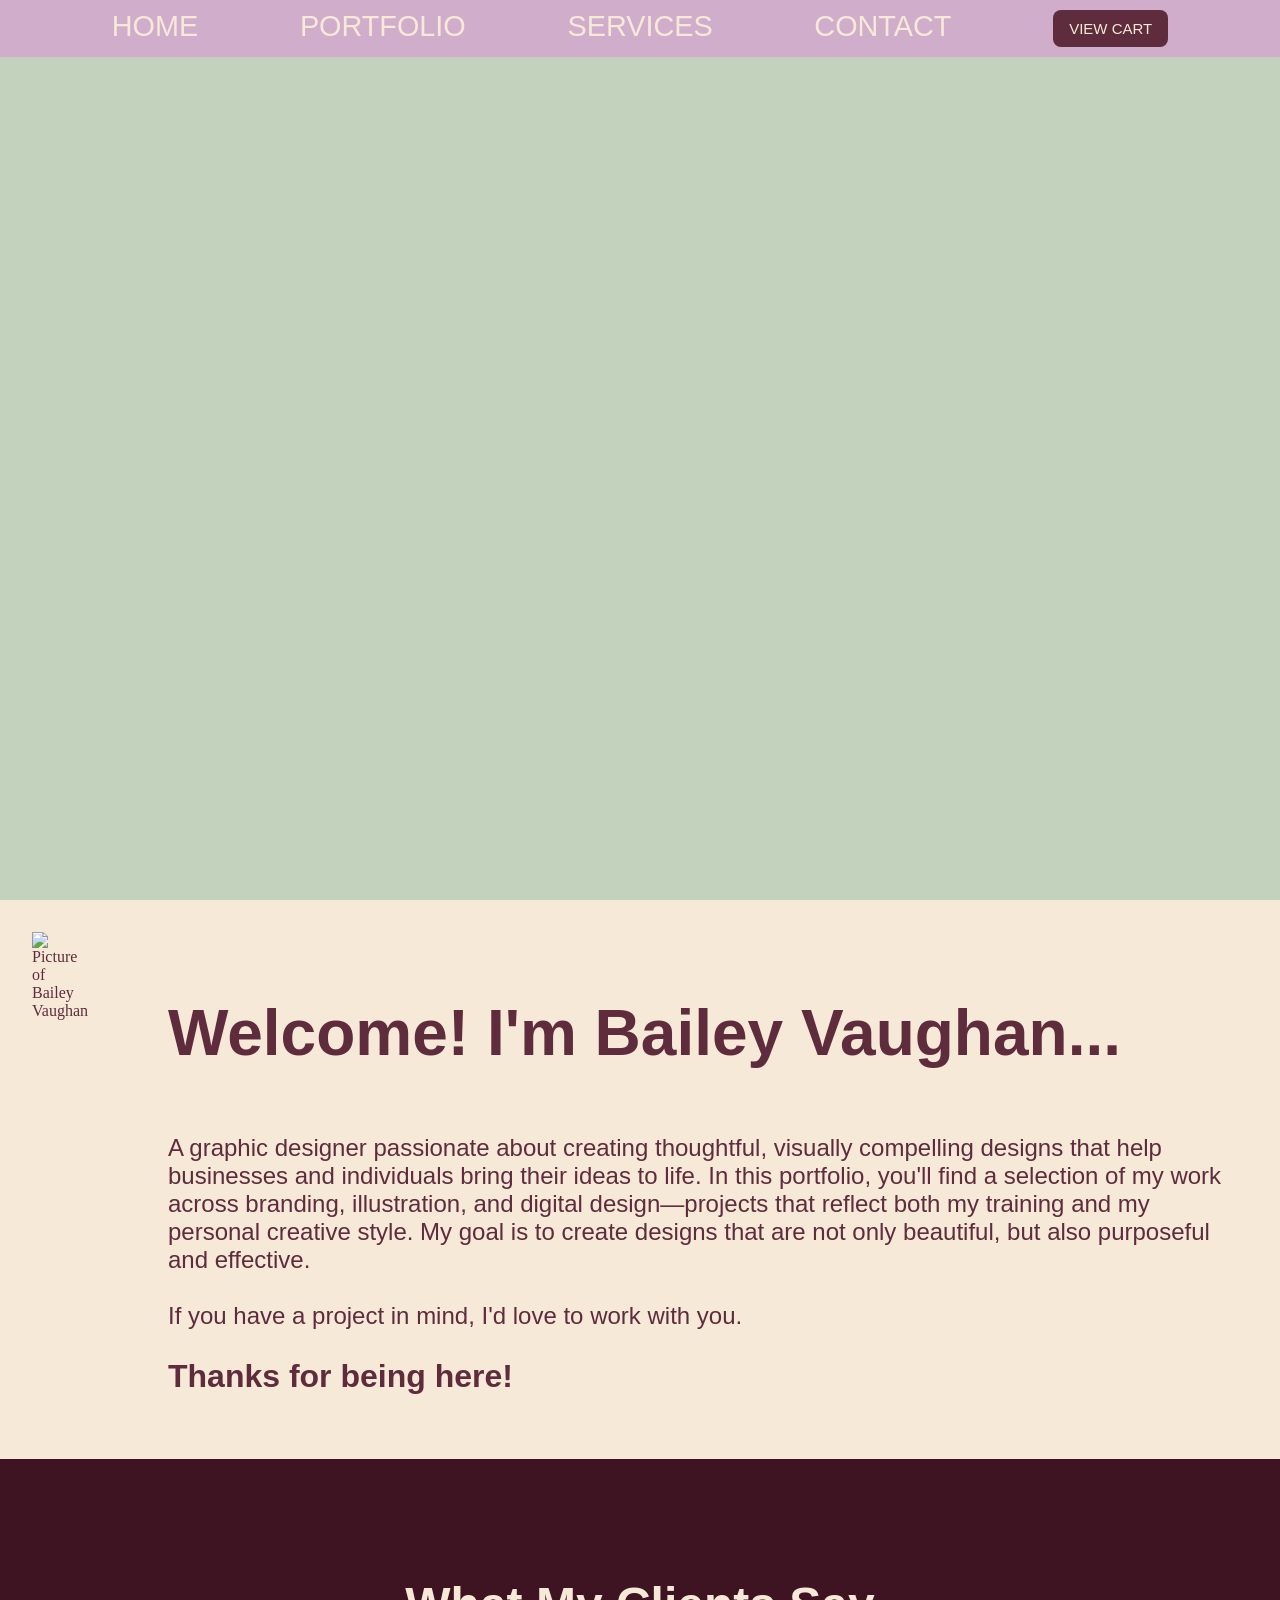
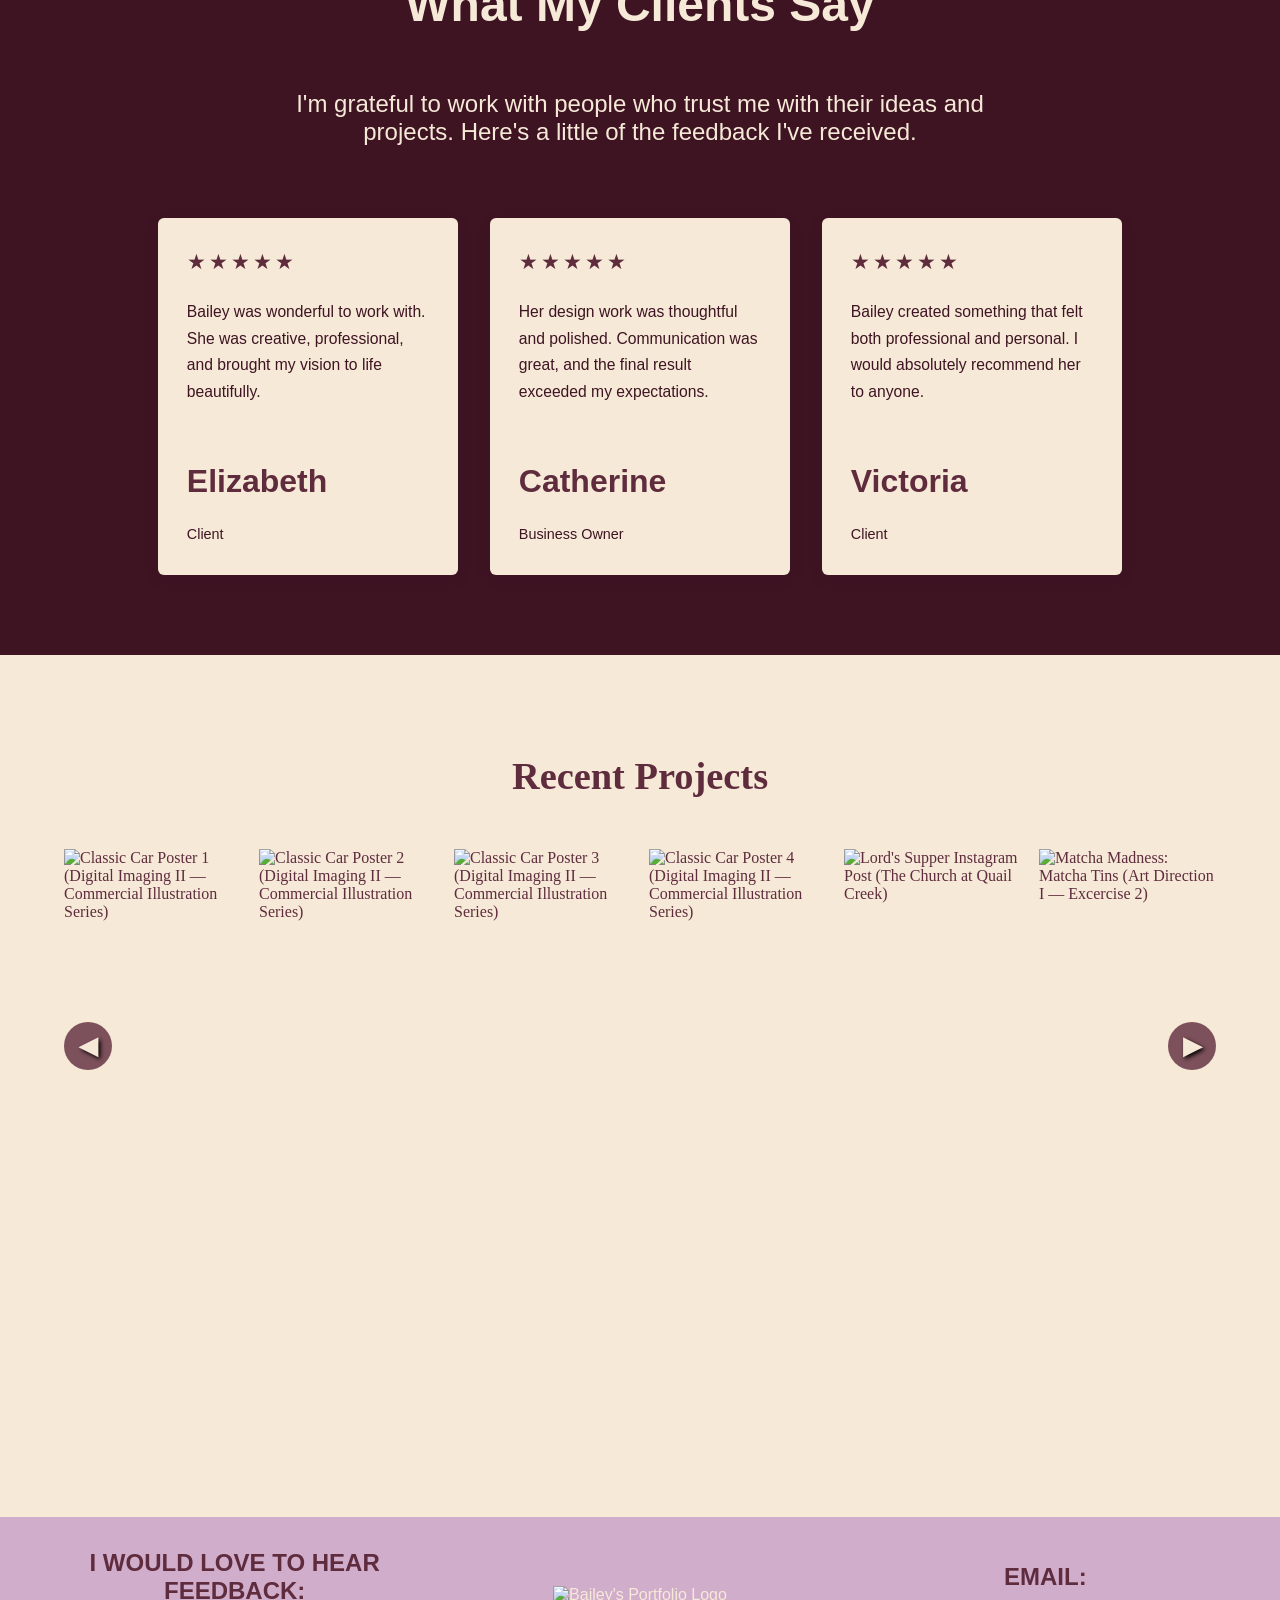
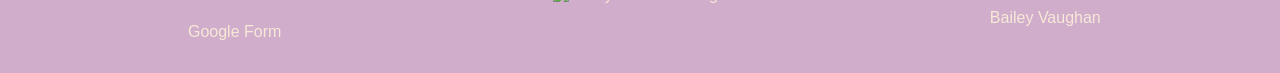
==== index.html @ bef8fb95 "Organize CSS Pages, Add a Cart and Shipping Page, Update Services Page to List Products" ====
<!doctype html>
<html lang="en">
  <head>
    <title>Bailey Vaughan</title>
    <meta charset="utf-8" />
    <meta name="viewport" content="width=device-width, initial-scale=1.0" />
    <meta
      name="description"
      content="Welcome to my Bailey's Portfolio! My name is Bailey Vaughan and here on this website is showcased work that I have completed in school, at work, or on my own time."
    />
    <link rel="stylesheet" href="css/main.css" />
    <link rel="stylesheet" href="css/lightbox.css"/>
    <link rel="icon" href="images/favicon.png" />
    <script src="scripts/testimonials.js" defer></script>
    <script src="scripts/lightbox-data.js" defer></script>
    <script src="scripts/lightbox.js" defer></script>
  <body>
    <div>
      <section class="home"></section>
      <nav>
        <ul>
          <li><a href="index.html">HOME</a></li>
          <li><a href="portfolio.html">PORTFOLIO</a></li>
          <li><a href="services.html">SERVICES</a></li>
          <li><a href="contact.html">CONTACT</a></li>
          <li><a class="nav-button" href="cart.html">VIEW CART</a></li>
        </ul>
      </nav>
      <main>
        <div id="content">
          <div>
            <img
              src="images/introduction.JPG"
              alt="Picture of Bailey Vaughan"
              class="responsive"
            />
          </div>
          <section id="intro">
            <h1 style="text-align: left; padding: 1em; padding-left: 0;" > Welcome! I'm Bailey Vaughan...</h1>
            <p>
              A graphic designer passionate about creating thoughtful,
              visually compelling designs that help businesses and individuals bring their ideas to life.
              In this portfolio, you'll find a selection of my work across branding, illustration, and digital
              design—projects that reflect both my training and my personal creative style. My goal is to
              create designs that are not only beautiful, but also purposeful and effective.<br><br>
              If you have a project in mind, I'd love to work with you.<br><br>
              <h3 style="padding: 0em;">Thanks for being here!</h3>
            </p>
          </section>
        </div>
      </main>
<section id="testimonials">
  <div class="testimonial-header">
    <h2>What My Clients Say</h2>
    <p>
      I'm grateful to work with people who trust me with their ideas and projects.
      Here's a little of the feedback I've received.
    </p>
  </div>
  <div id="testimonial-container"></div>
  <div id="testimonial-card"></div>
</section>
<section id="boxbackground">
<div id="lightbox"></div>
</section>
      <footer>
      <div class="footer-column">
        <h4 style="padding: 0em;">I WOULD LOVE TO HEAR FEEDBACK:</h4>
        <br/>
        <a href="https://forms.gle/wGAimHQj5CntJ2KG7" target="_blank"
          >Google Form</a
        >
      </div>
      <div class="footer-column">
        <img src="images/favicon.jpg" alt="Bailey's Portfolio Logo" />
      </div>
      <div class="footer-column">
        <h4 style="padding: 0em;">EMAIL:</h4>
        <br />
        <a href="mailto:bdstubbs@amarillocollege.com">Bailey Vaughan</a>
      </div>
    </footer>
    </div>
  </body>
</html>
---- css/main.css ----
@import url("https://fonts.googleapis.com/css2?family=Chewy&display=swap");

/* COLOR VARIABLES */

:root {
  --green-bg: #c2d2bd;
  --cream: #f6e9d7;
  --pink: #d1adcc;
  --purple: #5f2c3e;
  --dark-purple: #3e1423;
  --bright-pink: #a82653;
  --footer-hover: #c565b8;

  --heading-font: "Chewy", Impact, sans-serif;
  --body-font: Arial, Helvetica, sans-serif;
}

/* RESET/GLOBAL STYLES */

* {
  margin: 0;
  padding: 0;
  box-sizing: border-box;
}

body {
  background-color: var(--green-bg);
  color: var(--purple);
}

main {
  display: block;
  background-color: var(--cream);
  padding: 2em;
  text-align: left;
}

img {
  max-width: 100%;
}

.responsive {
  max-width: 100%;
  height: auto;
}

/* TYPOGRAPHY */

h1,
h2,
h3,
h4 {
  font-family: var(--heading-font);
  color: var(--purple);
}

h1 {
  font-size: 4em;
  padding: 0.8em;
}

h2 {
  font-size: 3em;
  padding: 0.8em;
  text-align: center;
}

h3 {
  font-size: 2em;
  padding: 0.8em;
}

h4 {
  font-size: 1.5em;
  padding: 0.8em;
}

p {
  font-size: 1.5em;
  font-family: var(--body-font);
  color: var(--purple);
}

/* NAVIGATION */

nav {
  z-index: 9999;
  position: fixed;
  top: 0;
  left: 0;
  width: 100%;
  text-align: center;
}

nav ul {
  display: flex;
  flex-direction: row;
  justify-content: space-evenly;
  background-color: var(--pink);
  list-style-type: none;
  padding: 10px;
  margin: 0;
}

nav li {
  display: inline;
}

nav a {
  text-decoration: none;
  font-family: var(--heading-font);
  font-size: 1.8em;
  color: var(--cream);
}

.nav-button,
.action-button {
    display: inline-block;
    padding: 10px 16px;
    border: none;
    border-radius: 8px;
    text-decoration: none;
    cursor: pointer;
    font-size: 15px;
}

.nav-button {
    background-color: var(--purple);
    color: var(--cream)
}

.nav-button:hover,
.action-button:hover {
    opacity: 0.92;
}

/* SHARED PAGE LAYOUT */

.container {
  display: flex;
  flex-direction: column;
  justify-content: center;
  align-items: center;
  text-align: center;
  margin: 0 20px;
}

.paragraph {
  color: var(--purple);
  max-width: 700px;
  padding-top: 2em;
  padding-bottom: 4em;
  font-family: var(--body-font);
}

/* CART PAGE */

.subtitle {
    margin: 5px 0 0 0;
    color: #d8ecf0;
}

/* HOME PAGE */

.home {
  background-image: url("../images/welcome.gif");
  background-size: contain;
  background-attachment: fixed;
  background-repeat: no-repeat;
  background-position: center;
  padding: 0;
  min-height: 100vh;
}

main #content {
  display: flex;
  align-items: flex-start;
  flex-direction: row;
}

main #content #intro {
  padding-left: 5em;
  padding-top: 0;
  padding-bottom: 2em;
}

/* PORTFOLIO PAGE */

.container .box {
  display: flex;
  flex-wrap: wrap;
  gap: 1rem;
  align-items: flex-start;
}

.featured-murals {
  width: 100%;
  display: flex;
  flex-direction: column;
  gap: 1rem;
}

.featured-murals img {
  width: 100%;
  height: 220px;
  object-fit: cover;
  object-position: center;
  display: block;
  border-radius: 5px;
  margin-bottom: 0.5rem;
}

.container .box .dream {
  display: flex;
  flex-direction: column;
  gap: 1rem;
  flex: 1 1 0;
  min-width: 0;
}

.container .box .dream img {
  width: 100%;
  display: block;
  border-radius: 5px;
}

.container .box img {
  transition: all 0.2s ease-in;
}

.container .box img:hover {
  transform: scale(1.03);
  box-shadow: 0 0 20px rgba(0, 0, 0, 0.5);
}

#ricos_img {
  width: 100%;
  height: 100vh;
  margin-top: 1em;
  margin-bottom: 1em;
}

/* SERVICES PAGE */

.service_form_container form fieldset {
  font-family: var(--heading-font);
  color: var(--purple);
  flex-direction: column;
  text-align: center;
  border: 0;
  margin-bottom: 5em;
}

.service_form_container input {
  padding: 0.25em 2.5em;
  background: var(--cream);
  color: var(--dark-purple);
  border: 1px solid var(--dark-purple);
  border-radius: 10px;
  font: normal 1em/1.5em Arial, Helvetica, Geneva, sans-serif;
  position: relative;
}

/* CONTACT PAGE */

#contact {
  color: var(--purple);
  display: flex;
  flex-direction: column;
  align-items: center;
  column-gap: 3em;
}

label[for="name"],
label[for="message"] {
  font-family: var(--body-font);
  font-size: 1.5em;
}

#subject {
  font-family: var(--body-font);
  font-size: 1em;
}

form[name="contactme"] {
  display: flex;
  flex-direction: column;
  margin-bottom: 5em;
}

form[name="contactme"] input#name {
  margin-bottom: 1em;
}

form[name="contactme"] textarea#message {
  margin-bottom: 1em;
  background: var(--cream);
  border: 1px solid var(--dark-purple);
  border-radius: 10px;
}

form[name="contactme"] input[type="submit"] {
  margin-top: 1em;
  font-family: var(--body-font);
  color: var(--purple);
}

form input {
  padding: 0.25em 2.5em;
  background: var(--cream);
  color: var(--dark-purple);
  border: 1px solid var(--dark-purple);
  border-radius: 10px;
  font: normal 1em/1.5em Arial, Helvetica, Geneva, sans-serif;
  position: relative;
}

/* CONTACT INFORMATION TABLE */

#contactinfo {
  display: flex;
  flex-direction: column;
  align-items: center;
}

#contactinfo table {
  border-spacing: 0;
}

#contactinfo table td {
  padding: 0.5em;
  width: 50%;
}

#contactinfo table td.col1 {
  text-align: right;
}

#contactinfo table td.col2 {
  border-left: 2px solid var(--purple);
  text-align: left;
}

td a {
  font-family: var(--body-font);
  text-decoration: none;
}

td a:link {
  color: var(--purple);
}

td a:visited {
  color: var(--dark-purple);
}

td a:hover {
  color: var(--bright-pink);
}

/* TESTIMONIALS */

#testimonials {
  background: var(--dark-purple);
  padding: 5em 2em;
  text-align: center;
}

.testimonial-header h2 {
  font-size: 3rem;
  margin-bottom: 0.4em;
  color: var(--cream);
}

.testimonial-header p {
  max-width: 700px;
  margin: 0 auto 3em auto;
  color: var(--cream);
}

#testimonial-container {
  display: flex;
  justify-content: center;
  gap: 2em;
  flex-wrap: wrap;
}

.testimonial-card {
  background: var(--cream);
  width: 300px;
  padding: 2em 1.8em;
  text-align: left;
  border-radius: 6px;
  box-shadow: 0 4px 18px rgba(0, 0, 0, 0.06);
}

.stars {
  color: var(--purple);
  font-size: 1.3rem;
  letter-spacing: 3px;
  margin-bottom: 1.2em;
}

.review-text {
  color: var(--dark-purple);
  line-height: 1.7;
  margin-bottom: 2em;
  font-size: 0.98rem;
}

.testimonial-card h3 {
  margin: 0;
  padding-left: 0;
  color: var(--purple);
}

.review-role {
  color: var(--dark-purple);
  font-family: var(--body-font);
  font-size: 0.9rem;
}

/* FOOTER */

footer {
  font-family: var(--heading-font);
  color: var(--cream);
  background-color: var(--pink);
  text-align: center;
  display: flex;
  flex-direction: row;
  justify-content: space-around;
  align-items: center;
  padding: 2em;
}

.footer-column {
  width: 32.5%;
}

footer a {
  color: var(--cream);
  text-decoration: none;
  font-family: var(--body-font);
}

footer a:link {
  color: var(--cream);
}

footer a:hover {
  color: var(--footer-hover);
}

/* TABLET STYLES */

@media (min-width: 600px) and (max-width: 1024px) {
  .home {
    background-image: url("../images/welcome-tablet.gif");
  }

  main #content {
    align-items: center;
    flex-direction: column;
  }

  main #content #intro {
    padding-left: 0;
  }

  .container .box {
    display: flex;
    flex-wrap: wrap;
    gap: 1rem;
  }

  .featured-murals {
    width: 100%;
  }

  .featured-murals img {
    height: 180px;
  }

  .container .box .dream {
    flex: 1 1 30%;
    min-width: 0;
  }

  .container .box img:hover {
    transform: scale(1.03);
    box-shadow: 0 0 20px rgba(0, 0, 0, 0.5);
  }
}

/* MOBILE STYLES */

@media (max-width: 599px) {
  .home {
    background-image: url("../images/welcome-mobile.gif");
  }

  nav ul {
    flex-direction: column;
  }

  main #content {
    align-items: center;
    flex-direction: column;
  }

  main #content #intro {
    padding-left: 0;
  }

  .container .box {
    flex-direction: column;
    gap: 1rem;
  }

  .featured-murals {
    width: 100%;
  }

  .featured-murals img {
    height: auto;
  }

  .container .box .dream {
    width: 100%;
  }

  .container .box img:hover {
    transform: scale(1.03);
    box-shadow: 0 0 15px rgba(0, 0, 0, 0.5);
  }

  .testimonial-header h2 {
    font-size: 2.2rem;
  }

  #testimonial-container {
    flex-direction: column;
    align-items: center;
  }

  .testimonial-card {
    width: 90%;
    max-width: 350px;
  }

  footer {
    flex-direction: column;
    gap: 1.5em;
  }

  .footer-column {
    width: 100%;
  }
}
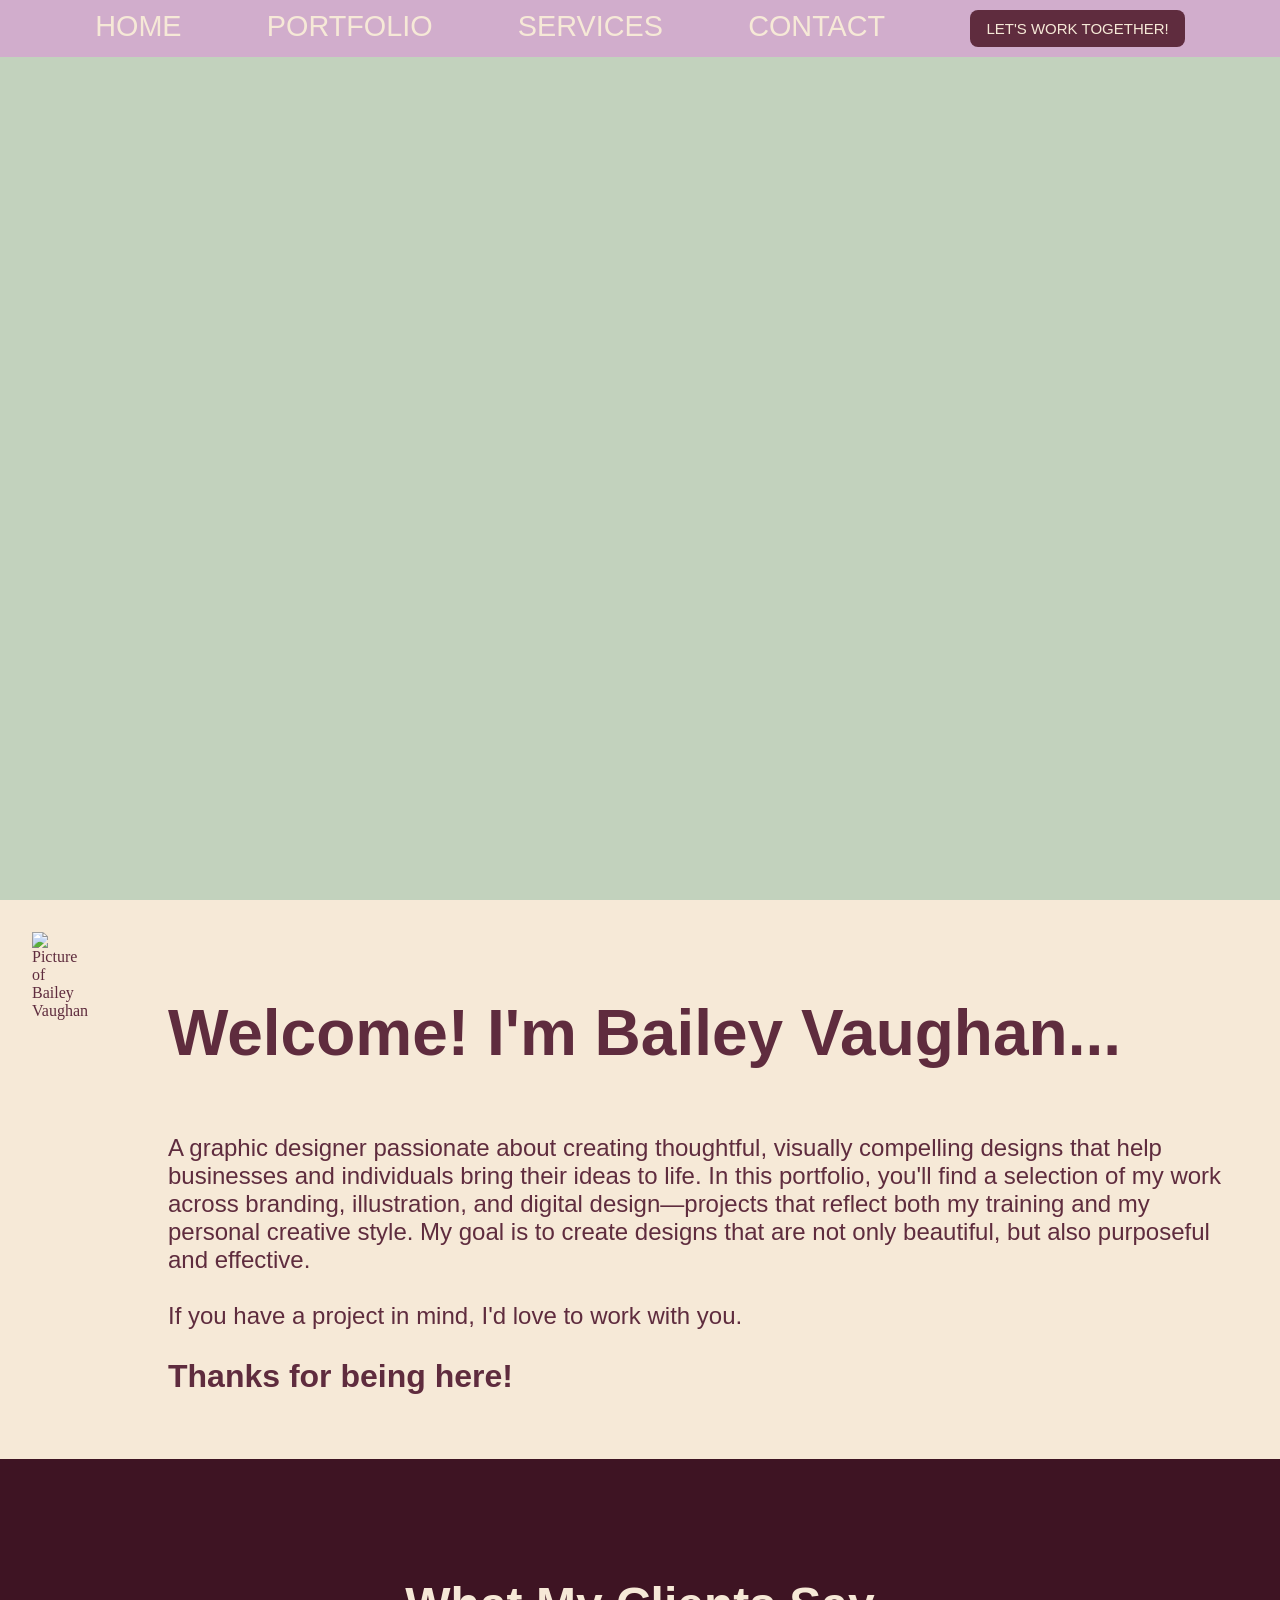
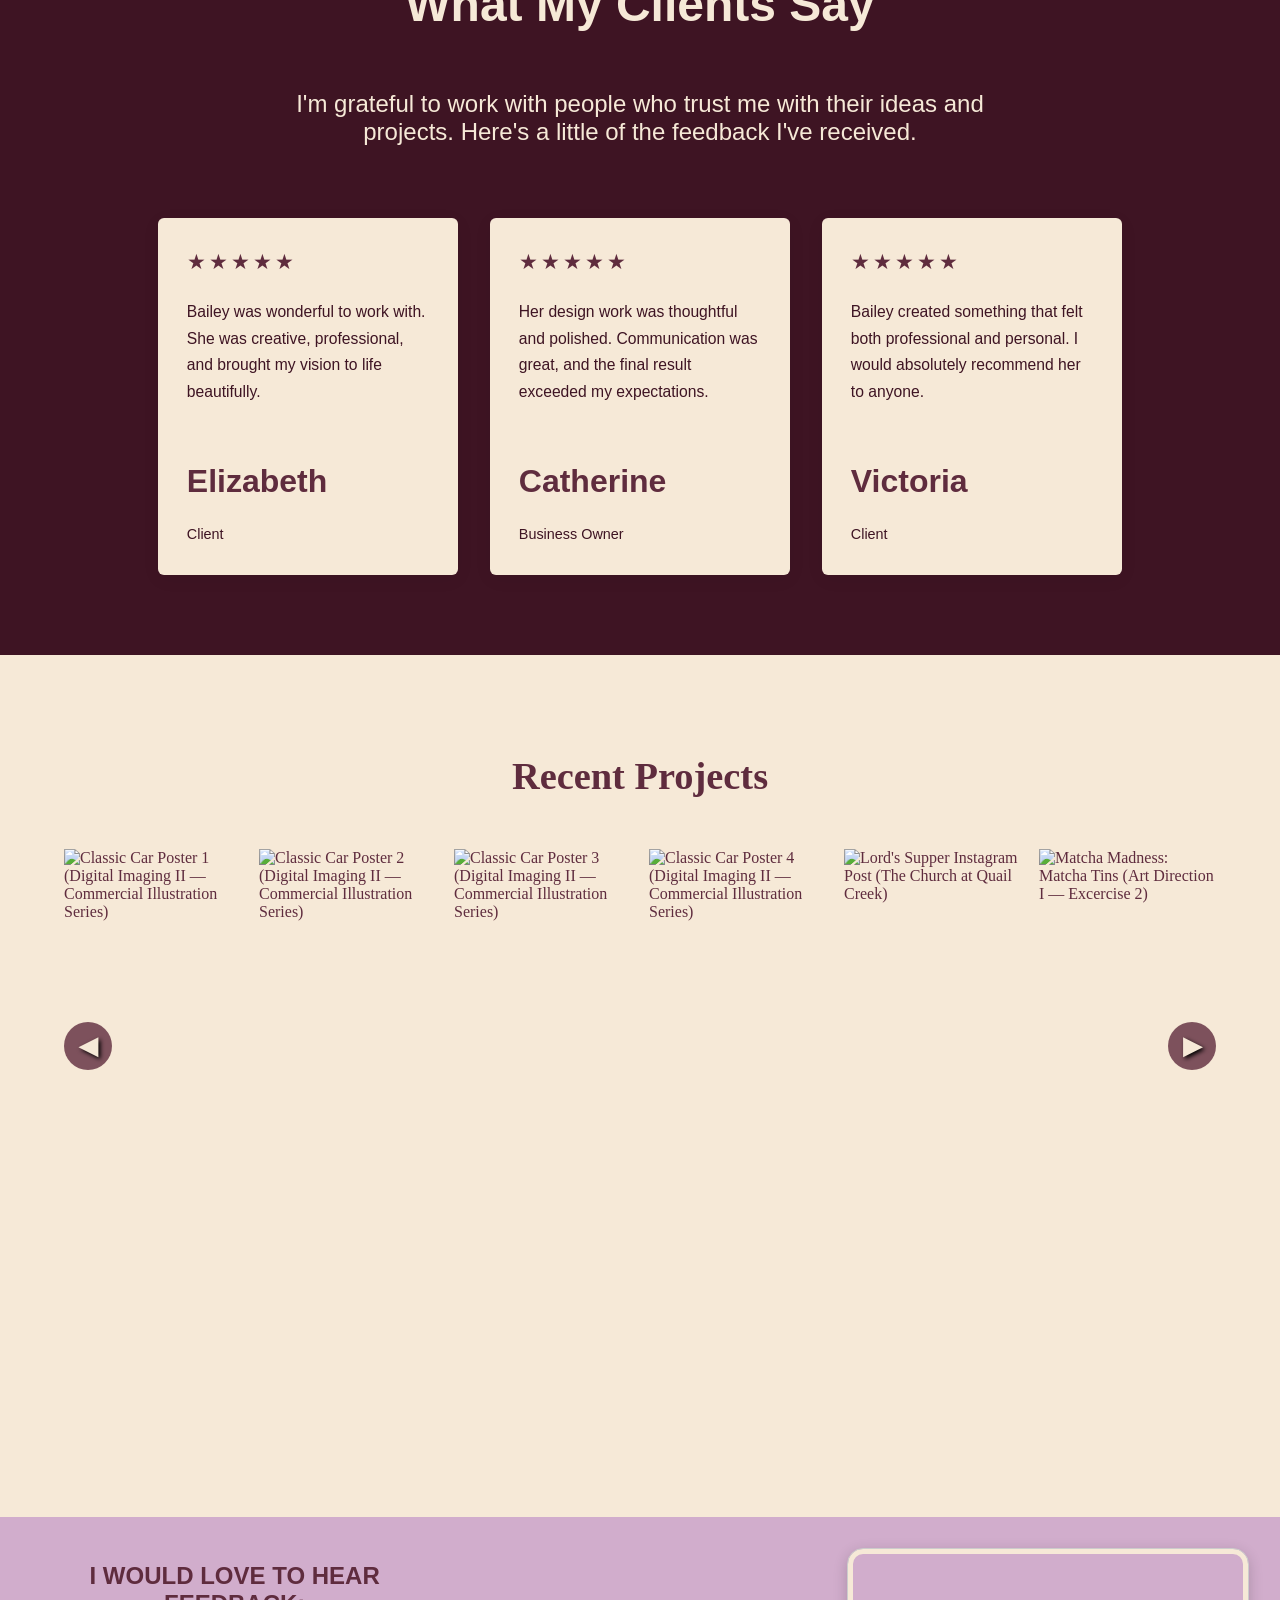
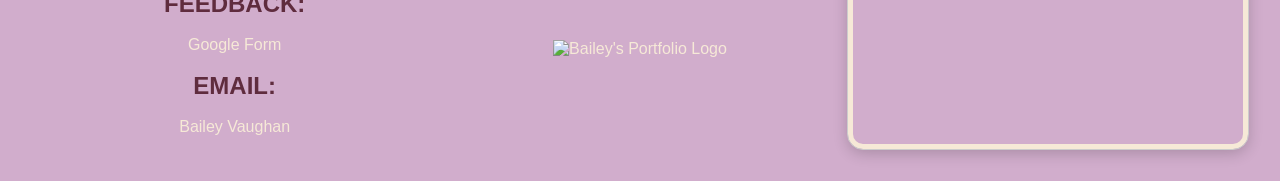
==== commit ac31d656: "Add Map API to footer, add photos to product cards, add validation for shipping to billing" ====
--- a/index.html
+++ b/index.html
@@ -14,6 +14,10 @@
     <script src="scripts/testimonials.js" defer></script>
     <script src="scripts/lightbox-data.js" defer></script>
     <script src="scripts/lightbox.js" defer></script>
+    <link rel="stylesheet" href="css/mapstyles.css">
+    <link rel="stylesheet" href="https://unpkg.com/leaflet/dist/leaflet.css">
+
+
   <body>
     <div>
       <section class="home"></section>
@@ -23,7 +27,8 @@
           <li><a href="portfolio.html">PORTFOLIO</a></li>
           <li><a href="services.html">SERVICES</a></li>
           <li><a href="contact.html">CONTACT</a></li>
-          <li><a class="nav-button" href="cart.html">VIEW CART</a></li>
+          <li><a class="nav-button" href="shop.html">LET'S WORK TOGETHER!</a></li>
+
         </ul>
       </nav>
       <main>
@@ -63,23 +68,24 @@
 <section id="boxbackground">
 <div id="lightbox"></div>
 </section>
-      <footer>
+       <footer>
       <div class="footer-column">
         <h4 style="padding: 0em;">I WOULD LOVE TO HEAR FEEDBACK:</h4>
         <br/>
-        <a href="https://forms.gle/wGAimHQj5CntJ2KG7" target="_blank"
-          >Google Form</a
-        >
+        <a href="https://forms.gle/wGAimHQj5CntJ2KG7" target="_blank">Google Form</a><br/><br/>
+          <h4 style="padding: 0em;">EMAIL:</h4>
+        <br/>
+        <a href="mailto:bdstubbs@amarillocollege.com">Bailey Vaughan</a>
       </div>
       <div class="footer-column">
-        <img src="images/favicon.jpg" alt="Bailey's Portfolio Logo" />
+        <img id="footer-image" src="images/favicon.jpg" alt="Bailey's Portfolio Logo" />
       </div>
       <div class="footer-column">
-        <h4 style="padding: 0em;">EMAIL:</h4>
-        <br />
-        <a href="mailto:bdstubbs@amarillocollege.com">Bailey Vaughan</a>
+        <div id="map" class="footer-map"></div>
       </div>
     </footer>
+    <script src="https://unpkg.com/leaflet/dist/leaflet.js"></script>
+<script src="scripts/mapscript.js"> </script>
     </div>
   </body>
 </html>
--- a/css/main.css
+++ b/css/main.css
@@ -186,28 +186,15 @@
 
 /* PORTFOLIO PAGE */
 
+.portfolio-heading {
+  padding-top: 2em;
+}
+
 .container .box {
   display: flex;
   flex-wrap: wrap;
   gap: 1rem;
   align-items: flex-start;
-}
-
-.featured-murals {
-  width: 100%;
-  display: flex;
-  flex-direction: column;
-  gap: 1rem;
-}
-
-.featured-murals img {
-  width: 100%;
-  height: 220px;
-  object-fit: cover;
-  object-position: center;
-  display: block;
-  border-radius: 5px;
-  margin-bottom: 0.5rem;
 }
 
 .container .box .dream {
@@ -242,26 +229,116 @@
 
 /* SERVICES PAGE */
 
+.services-heading {
+  text-align: center;
+  padding-top: 2em;
+}
+
 .service_form_container form fieldset {
-  font-family: var(--heading-font);
-  color: var(--purple);
-  flex-direction: column;
-  text-align: center;
+  color: var(--purple);
   border: 0;
   margin-bottom: 5em;
 }
 
-.service_form_container input {
-  padding: 0.25em 2.5em;
+.services-title {
+  text-align: center;
+  padding-bottom: 3em;
+}
+
+.service-card-grid {
+  display: grid;
+  grid-template-columns: repeat(3, 1fr);
+  gap: 2em;
+  max-width: 1200px;
+  margin: 0 auto 4em auto;
+}
+
+.service-card {
+  background: var(--cream);
+  border-radius: 10px;
+  overflow: hidden;
+  box-shadow: 0 4px 18px rgba(0, 0, 0, 0.12);
+  transition: all 0.2s ease-in;
+}
+
+.service-card:hover {
+  transform: scale(1.03);
+  box-shadow: 0 0 20px rgba(0, 0, 0, 0.35);
+}
+
+.service-card-img {
+  width: 100%;
+  height: 230px;
+  object-fit: cover;
+  display: block;
+}
+
+.service-card-content {
+  padding: 1.5em;
+  text-align: left;
+}
+
+.service-icon {
+  width: 45px;
+  height: auto;
+  margin-bottom: 0.8em;
+}
+
+.service-card h3 {
+  padding: 0;
+  margin-bottom: 0.2em;
+  font-size: 2em;
+}
+
+.service-price {
+  font-family: var(--heading-font);
+  font-size: 1.4em;
+  color: var(--bright-pink);
+  margin-bottom: 0.8em;
+}
+
+.service-card p {
+  font-size: 1em;
+  line-height: 1.5;
+  margin-bottom: 1em;
+}
+
+.service-card label {
+  font-family: var(--body-font);
+  font-size: 1em;
+  display: block;
+  margin-bottom: 0.4em;
+}
+
+.service-card input {
+  width: 100%;
+  padding: 0.5em;
   background: var(--cream);
   color: var(--dark-purple);
   border: 1px solid var(--dark-purple);
-  border-radius: 10px;
-  font: normal 1em/1.5em Arial, Helvetica, Geneva, sans-serif;
-  position: relative;
+  border-radius: 8px;
+}
+
+.estimate-total {
+  text-align: center;
+  font-size: 1.8em;
+  margin-top: 1em;
 }
 
 /* CONTACT PAGE */
+
+.contact-heading {
+  padding-top: 2em;
+}
+
+.contact-paragraph {
+  text-align: center;
+  color: var(--purple);
+  max-width: 700px;
+  padding-top: 2em;
+  padding-bottom: 4em;
+  font-family: var(--body-font);
+}
 
 #contact {
   color: var(--purple);
@@ -290,10 +367,13 @@
 
 form[name="contactme"] input#name {
   margin-bottom: 1em;
+  padding: .5em;
+  padding-left: 1em;
 }
 
 form[name="contactme"] textarea#message {
   margin-bottom: 1em;
+  padding: 1em;
   background: var(--cream);
   border: 1px solid var(--dark-purple);
   border-radius: 10px;
@@ -452,6 +532,20 @@
   color: var(--footer-hover);
 }
 
+#footer-image {
+  height: 50px;
+  width: 50px;
+}
+
+#map {
+   height: 550px; 
+   width: 600px;
+   border: 10px solid white; 
+   border-radius: 15px;
+   box-shadow: 0 4px 15px rgba(0,0,0,0.2);
+   outline: 1px solid #ccc;
+}
+
 /* TABLET STYLES */
 
 @media (min-width: 600px) and (max-width: 1024px) {
@@ -491,6 +585,10 @@
     transform: scale(1.03);
     box-shadow: 0 0 20px rgba(0, 0, 0, 0.5);
   }
+
+  .service-card-grid {
+  grid-template-columns: repeat(2, 1fr);
+}
 }
 
 /* MOBILE STYLES */
@@ -549,6 +647,14 @@
     max-width: 350px;
   }
 
+  .service-card-grid {
+  grid-template-columns: 1fr;
+}
+
+.service-card-img {
+  height: 200px;
+}
+
   footer {
     flex-direction: column;
     gap: 1.5em;
--- a/css/mapstyles.css
+++ b/css/mapstyles.css
@@ -0,0 +1,13 @@
+
+
+
+/* THE FRAME */
+#map {
+   height: 200px; 
+   width: 400px;
+   border: 5px solid #f6e9d7; 
+   border-radius: 15px;
+   box-shadow: 0 4px 15px rgba(0,0,0,0.2);
+   outline: 1px solid #ccc;
+}
+ 
